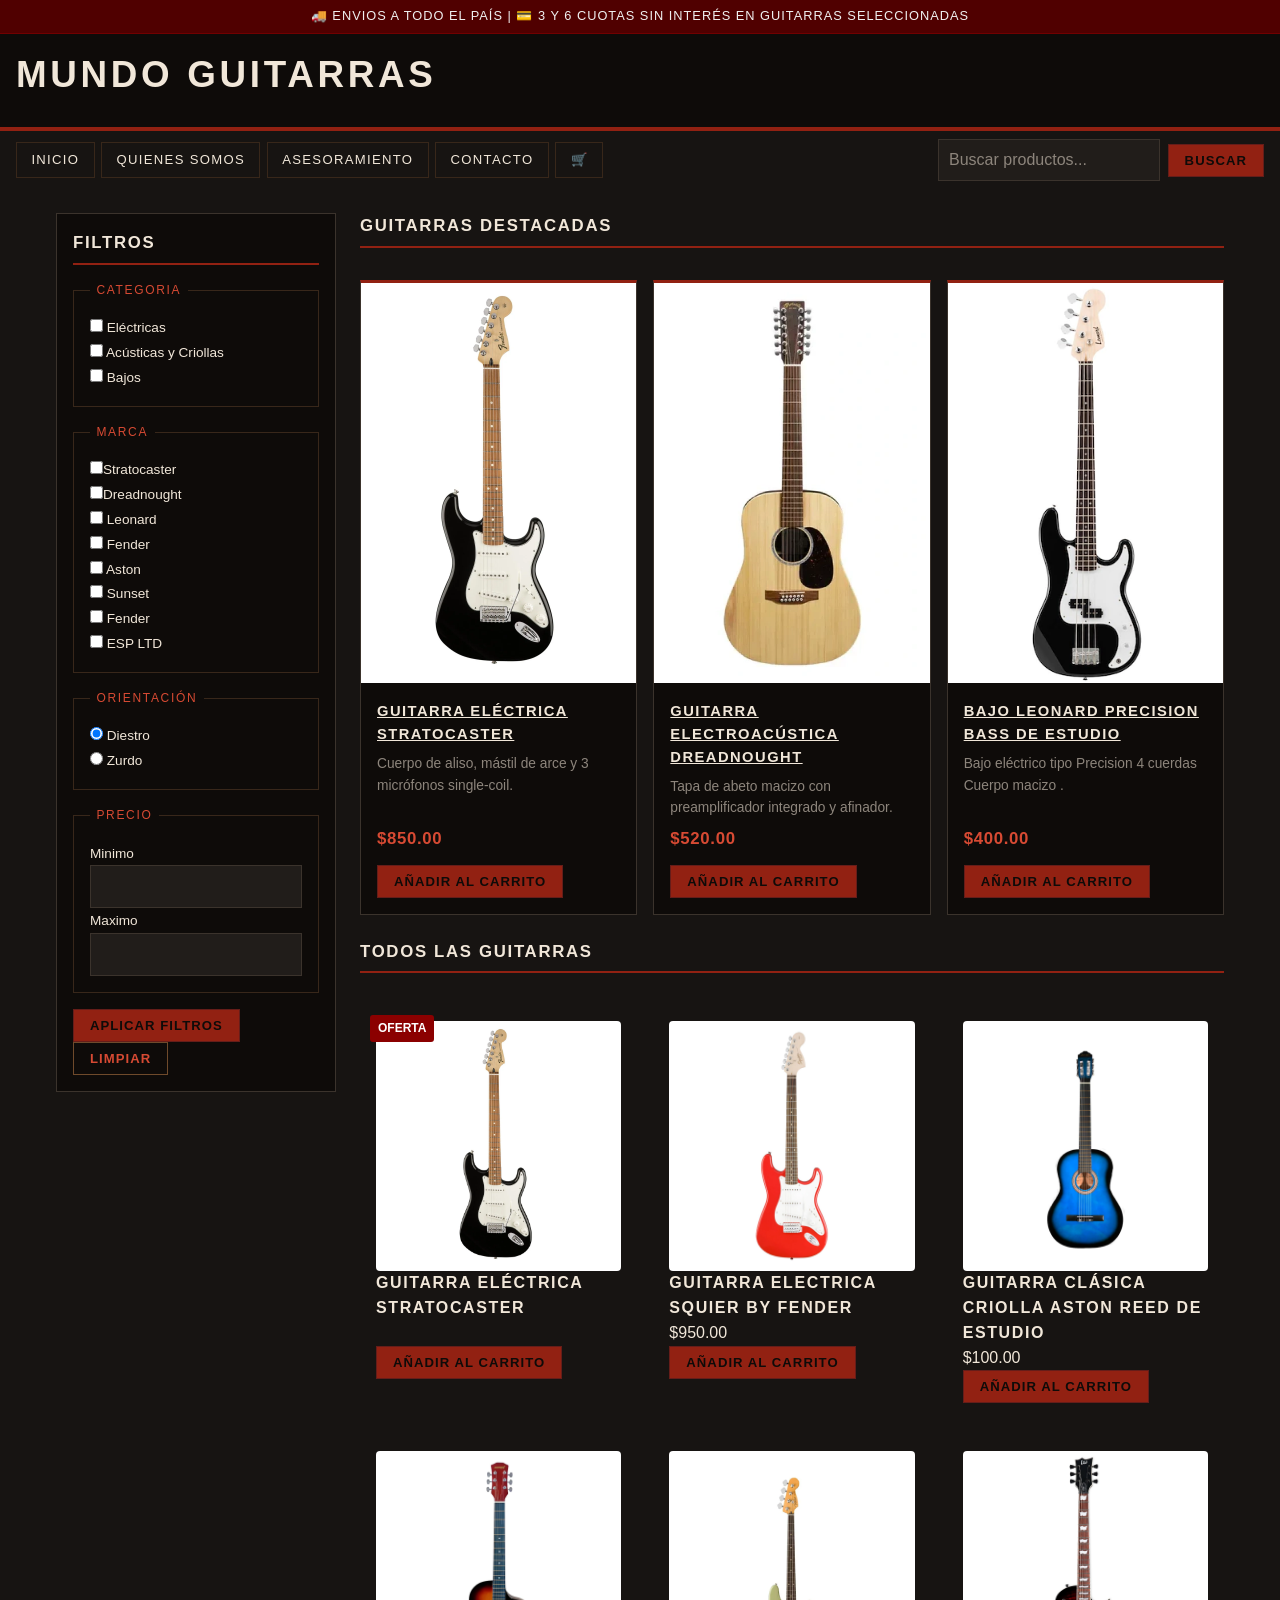
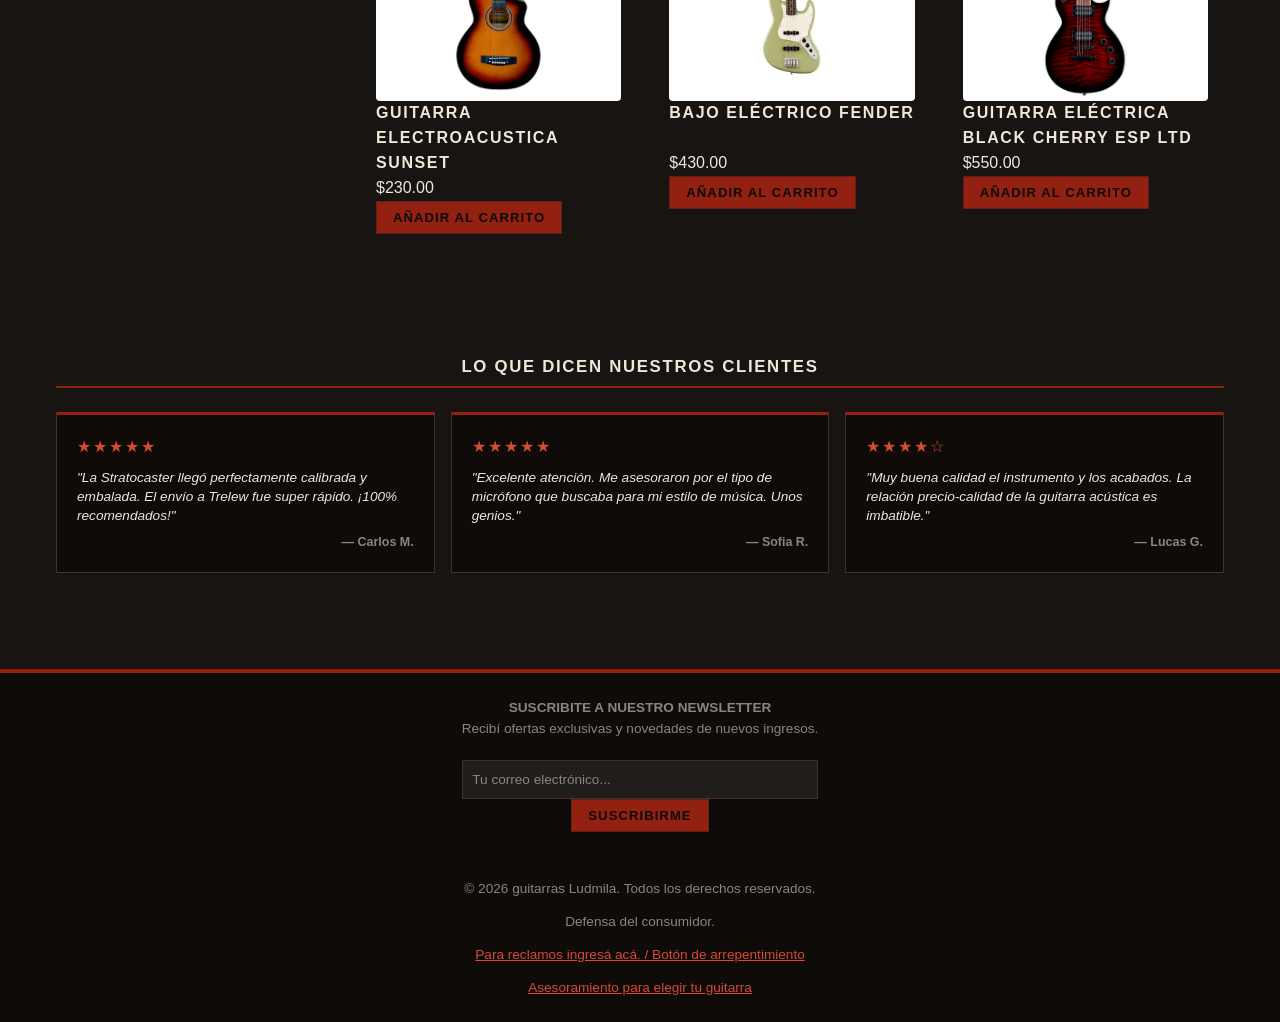
==== index.html @ 6281ba7f "Se modificó el menu y buscador." ====
﻿<!DOCTYPE html>
<html lang="es">

<head>
    <meta charset="UTF-8">
    <meta name="viewport" content="width=device-width, initial-scale=1.0">
    <meta name="description" content="Tienda ecommerce de Cliente Ludmila">
    <title>Tienda de Guitarras</title>
    <link rel="stylesheet" href="styles.css">
</head>

<body>
    <div class="top-banner">
        <p>🚚 ENVIOS A TODO EL PAÍS | 💳 3 Y 6 CUOTAS SIN INTERÉS EN GUITARRAS SELECCIONADAS</p>
    </div>
    <header>
        <h1 class="visually-hidden">Mundo Guitarras</h1>

    </header>

    <div class="barra-navegacion">
        <nav>
            <ul>
                <li><a href="index.html">Inicio</a></li>
                <li><a href="somos.html">Quienes somos</a></li>
                <li><a href="asesoramiento.html">Asesoramiento</a></li>
                <li><a href="contacto.html">Contacto</a></li>
                <li><a href="carrito.html">🛒</a></li>
            </ul>
        </nav>

        <div class="buscador">
            <form action="#" method="get" role="search">
                <input type="search" id="busqueda" name="q" placeholder="Buscar productos...">
                <button type="submit">Buscar</button>
            </form>
        </div>
    </div>

    <main>
        <section id="filtros">
            <h2>Filtros</h2>
            <form action="#" method="get">
                <fieldset>
                    <legend>Categoria</legend>
                    <label><input type="checkbox" name="categoria" value="electrica"> Eléctricas</label> <br>
                    <label><input type="checkbox" name="categoria" value="acustica"> Acústicas y Criollas</label> <br>
                    <label><input type="checkbox" name="categoria" value="bajo"> Bajos</label>
                </fieldset>

                <fieldset class="filtro-grupo">
                    <legend>Marca</legend>
                    <label><input type="checkbox" name="marca" value="stratocaster">Stratocaster</label><br>
                    <label><input type="checkbox" name="marca" value="dreadnought">Dreadnought</label><br>
                    <label><input type="checkbox" name="marca" value="leonard"> Leonard</label><br>
                    <label><input type="checkbox" name="marca" value="fender"> Fender</label><br>
                    <label><input type="checkbox" name="marca" value="aston"> Aston</label> <br>
                    <label><input type="checkbox" name="marca" value="sunset"> Sunset</label><br>
                    <label><input type="checkbox" name="marca" value="fender"> Fender</label><br>
                    <label><input type="checkbox" name="marca" value="esp ltd"> ESP LTD</label> <br>




                </fieldset>

                <fieldset class="filtro-grupo">
                    <legend>Orientación</legend>
                    <label><input type="radio" name="orientacion" value="diestro" checked> Diestro</label> <br>
                    <label><input type="radio" name="orientacion" value="zurdo"> Zurdo</label>
                </fieldset>

                <fieldset> <!-- caja contenedor para agrupar campos relacionados -->
                    <legend>Precio</legend>
                    <label for="precio-min">Minimo</label>
                    <input type="number" id="precio-min" name="precio_min" min="0" step="100">
                    <label for="precio-max">Maximo</label>
                    <input type="number" id="precio-max" name="precio_max" min="0" step="100">
                </fieldset>

                <button type="submit">Aplicar filtros</button>
                <button type="reset">Limpiar</button>
            </form>
        </section>


        <section id="destacados">

            <h2>Guitarras destacadas</h2>

            <article class="producto">
                <img src="img/Guitarra Eléctrica Stratocaster.webp" alt="Guitarra Eléctrica Stratocaster roja">
                <h3><a href="producto.html">Guitarra Eléctrica Stratocaster</a></h3>
                <p>Cuerpo de aliso, mástil de arce y 3 micrófonos single-coil.</p>
                <p class="precio">$850.00</p>
                <button type="button">Añadir al carrito</button>
            </article>

            <article class="producto">
                <img src="img/Guitarra Electroacústica Dreadnought.webp" alt="Guitarra Electroacústica Dreadnought">
                <h3><a href="producto.html">Guitarra Electroacústica Dreadnought</a></h3>
                <p>Tapa de abeto macizo con preamplificador integrado y afinador.</p>
                <p class="precio">$520.00</p>
                <button type="button">Añadir al carrito</button>
            </article>

            <article class="producto">
                <img src="img/Bajo Leonard Precision Bass De Estudio.webp" alt="Bajo Leonard Precision Bass De Estudio">
                <h3><a href="producto.html">Bajo Leonard Precision Bass De Estudio</a></h3>
                <p> Bajo eléctrico tipo Precision 4 cuerdas Cuerpo macizo .</p>
                <p class="precio">$400.00</p>
                <button type="button">Añadir al carrito</button>
            </article>
        </section>

        <section id="productos">
            <h2>Todos las guitarras</h2>

            <div class="card">
                <!-- badge justo arriba de la imagen -->
                <span class="badge">OFERTA</span>
                <div class="card-img-container">
                    <img src="img/Guitarra Eléctrica Stratocaster.webp" alt="Guitarra Fender Stratocaster">
                </div>
                <h3>GUITARRA ELÉCTRICA STRATOCASTER</h3><br>
                <button type="button">AÑADIR AL CARRITO</button>
            </div>

            <div class="card">
                <div class="card-img-container">
                    <img src="img/Fender-roja.webp" alt="Guitarra electrica Fender roja">
                </div>
                <h3>Guitarra Electrica Squier By Fender</a></h3>
                <span class="precio">$950.00</span>
                <button type="button">AÑADIR AL CARRITO</button>
            </div>

            <div class="card">
                <div class="card-img-container">
                    <img src="img/criolla-azul.webp" alt="Guitarra clásica criolla azul">
                </div>
                <h3>Guitarra Clásica Criolla Aston Reed de Estudio</a></h3>
                <span class="precio">$100.00</span>
                <button type="button">AÑADIR AL CARRITO</button>
            </div>

            <div class="card">
                <div class="card-img-container">
                    <img src="img/guitarra-marron-acustica.webp" alt="Guitarra Electroacustica Sunset">
                </div>
                <h3>Guitarra Electroacustica Sunset</a></h3>
                <span class="precio">$230.00</span>
                <button type="button">AÑADIR AL CARRITO</button>
            </div>

            <div class="card">
                <div class="card-img-container">
                    <img src="img/limon.webp" alt="Bajo Eléctrico Fender">
                </div>
                <h3>Bajo Eléctrico Fender</a></h3> <br>
                <span class="precio">$430.00</span>
                <button type="button">AÑADIR AL CARRITO</button>
            </div>

            <div class="card">
                <div class="card-img-container">
                    <img src="img/electrica-roja-leopardo.webp" alt="Guitarra Eléctrica Roja con diseño de leopardo">
                </div>
                <h3>GUITARRA ELÉCTRICA BLACK CHERRY ESP LTD </a></h3>
                <span class="precio">$550.00</span>
                <button type="button">AÑADIR AL CARRITO</button>
            </div>


        </section>

        <section id="resenas">
            <h2>LO QUE DICEN NUESTROS CLIENTES</h2>
            <div class="resenas-wrapper"></div>
            <div class="resenas-grid">

                <article class="resena-card">
                    <div class="estrellas">★★★★★</div>
                    <p>"La Stratocaster llegó perfectamente calibrada y embalada. El envío a Trelew fue super rápido.
                        ¡100% recomendados!"</p>
                    <span>— Carlos M.</span>
                </article>

                <article class="resena-card">
                    <div class="estrellas">★★★★★</div>
                    <p>"Excelente atención. Me asesoraron por el tipo de micrófono que buscaba para mi estilo de música.
                        Unos genios."</p>
                    <span>— Sofia R.</span>
                </article>

                <article class="resena-card">
                    <div class="estrellas">★★★★☆</div>
                    <p>"Muy buena calidad el instrumento y los acabados. La relación precio-calidad de la guitarra
                        acústica es imbatible."</p>
                    <span>— Lucas G.</span>
                </article>

            </div>
        </section>
    </main>

    <footer>
        <div class="newsletter-container">
            <h4>SUSCRIBITE A NUESTRO NEWSLETTER</h4>
            <p>Recibí ofertas exclusivas y novedades de nuevos ingresos.</p> <br>
            <form class="newsletter-form">
                <input type="email" placeholder="Tu correo electrónico..." required> <br>
                <button type="submit">SUSCRIBIRME</button> <br>
            </form>
        </div>
        <br>
        
        <p>&copy; 2026 guitarras Ludmila. Todos los derechos reservados.</p>
        <p> Defensa del consumidor.</p> <a href="contacto.html">Para reclamos ingresá acá. / Botón de
            arrepentimiento</a>
        <p><a href="asesoramiento.html">Asesoramiento para elegir tu guitarra</a></p>
    </footer>
</body>

</html>
---- styles.css ----
/* VARIABLES DE COLOR Y RESET GENERAL */
:root {
    --negro: #0e0b09;
    --grafito: #171412;
    --carbon: #211d1a;
    --sepia: #2a241e;
    --gris-metal: #8d857c;
    --marron-oscuro: #38271a;
    --marron: #6f4a2b;
    --marron-claro: #a5774e;
    --rojo-oscuro: #661d19;
    --rojo: #922112;
    --rojo-claro: #d74a33;
    --crema: #f1e7d9;
    --borde: #3b332c;
}

*, *::before, *::after {
    margin: 0;
    padding: 0;
    box-sizing: border-box;
}

body {
    margin: 0;
    font-family: "Segoe UI", Roboto, Arial, sans-serif;
    background: var(--grafito);
    color: var(--crema);
    line-height: 1.55;

    display: flex;
    flex-direction: column;
    min-height: 100vh; /* de aca para arriba, se estira automáticamente */
}

img {
    max-width: 100%;
    display: block; /*sin espacios libres abajo*/
}

a {
    color: var(--rojo-claro);
}

a:hover {
    color: var(--rojo-claro); 
}

/* ____________________________
   2. TIPOGRAFÍA ENCABEZADOS
   ______________________________ */
h1, h2, h3 {
    text-transform: uppercase;  /*mayuscula*/
    letter-spacing: 0.1em;
    font-weight: 700;
}

h1 {
    margin: 0 0 0.75rem; /* arriba, lados, empuja abajo*/
    font-size: clamp(1.6rem, 4vw, 2.3rem); /*segun la pantalla */
}

h2 {
    margin: 0 0 1rem;
    font-size: 1.05rem;
    border-bottom: 2px solid var(--rojo);
    padding-bottom: 0.4rem; /* estira el espacio solo de abajo, aire*/
}

h3 {
    font-size: 1rem;
}

/* Banner superior */
.top-banner {
    background-color: #500000;
    color: #f0f0f0;
    text-align: center;
    padding: 0.4rem 1rem;
    font-size: 0.8rem;
    letter-spacing: 1px;
    border-bottom: 1px solid #700000; /* dibuja una linea*/
}

/* ENCABEZADO */
header {
    background: var(--negro);
    border-bottom: 4px solid var(--rojo);
    padding: 0.75rem 1rem;
    display: flex;
    flex-direction: column;
    gap: 0.5rem;
}

/*___________________________
  CAJA CONTENEDORA 
   _______________________________ */
.barra-navegacion {
    display: flex;
    justify-content: space-between; /* Menú a la izquierda, buscador a la derecha */
    align-items: center;            
    padding: 0.5rem 1rem;          
}

/* _______________________
   EL MENÚ 
   ___________________*/
nav {
    display: flex;
    z-index: 10; 
    margin: 0;
}

nav ul {
    display: flex;
    flex-wrap: wrap; /* pantalla chiquita = orden*/
    gap: 0.4rem; 
    list-style: none;
    margin: 0;
    padding: 0;
}

nav a {
    display: inline-block;
    padding: 0.4rem 0.9rem;
    border: 1px solid var(--marron-oscuro);
    color: var(--crema);
    text-transform: uppercase;
    letter-spacing: 0.1em;
    font-size: 0.82rem;
    text-decoration: none; /* sin subrayado azul*/
}

nav a[aria-current="page"],
nav a:hover {
    background: var(--rojo);
    border-color: var(--rojo);
    color: var(--negro);
    text-decoration: none;
}

/* _______________________________________
    BUSCADOR
   ________________________ */
.buscador {
    display: flex;
    width: auto;
    position: relative;
    z-index: 5;
}

.buscador form {
    display: flex;
    align-items: center;
    gap: 0.5rem;
}

.buscador label {
    display: none;             
}

.buscador input {
    width: 220px;              
}

/* __________________________________________________
   FORMULARIOS, BOTONES E INPUTS
   __________________________________________________ */
button {
    background: var(--rojo);
    color: var(--negro);
    border: 1px solid var(--rojo-oscuro);
    padding: 0.5rem 1rem;
    text-transform: uppercase;
    letter-spacing: 0.08em;
    font-weight: 700;
    font-size: 0.82rem;
    cursor: pointer;
}

button:hover {
    background: var(--rojo-claro);
}

button[type="reset"] {
    background: transparent;
    color: var(--rojo-claro);
    border-color: var(--marron);
}

button[type="reset"]:hover {
    background: var(--rojo-claro);
    color: var(--negro);
}

input, select, textarea {
    font: inherit;
}

input[type="text"],
input[type="email"],
input[type="tel"],
input[type="number"],
input[type="search"],
select,
textarea {
    background: var(--carbon);
    border: 1px solid var(--borde);
    color: var(--crema);
    padding: 0.5rem 0.6rem;
    width: 100%;
}

input:focus, select:focus, textarea:focus {
    outline: 2px solid var(--rojo-claro);
    outline-offset: 1px;
    border-color: var(--rojo-claro);
}

::placeholder {
    color: var(--gris-metal);
}

fieldset {
    border: 1px solid var(--marron-oscuro);
    padding: 1rem;
    margin: 0 0 1rem;
}

legend {
    color: var(--rojo-claro);
    text-transform: uppercase;
    font-size: 0.75rem;
    letter-spacing: 0.14em;
    padding: 0 0.4rem;
}

/* _________________________________
   5. ESTRUCTURA MAIN Y  FILTROS
   ________________________________ */
main {
    padding: 1.5rem 1rem 3rem;
    max-width: 1200px;
    margin: 0 auto;
    flex: 1;
}

/* Estilos de la caja del Filtro */
#filtros {
    background: var(--negro);
    border: 1px solid var(--borde);
    padding: 1rem;
    position: static;
    z-index: 30;
}

#filtros label {
    font-size: 0.85rem;
}

/* Grillas del catálogo */
#destacados,
#productos,
#relacionados {
    display: grid;
    grid-template-columns: repeat(auto-fit, minmax(240px, 1fr));
    gap: 1rem;
}

#destacados h2,
#productos h2,
#relacionados h2 {
    grid-column: 1 / -1;
}

/* Componente de Producto (Card) */
.producto {
    display: flex;
    flex-direction: column;
    gap: 0.35rem;
    background: var(--negro);
    border: 1px solid var(--borde);
    border-top: 3px solid var(--rojo);
    padding-bottom: 1rem;
}

.producto:hover {
    border-color: var(--marron-claro);
}

.producto img {
    width: 100%;
    height: 400px;
    object-fit: cover;
}

.producto h3 {
    margin: 0.75rem 1rem 0;
    font-size: 0.92rem;
}

.producto h3 a {
    color: var(--crema);
}

.producto h3 a:hover {
    color: var(--rojo-claro);
}

.producto p {
    margin: 0.1rem 1rem;
    font-size: 0.86rem;
    color: var(--gris-metal);
}

.producto .precio {
    margin-top: auto;
    color: var(--rojo-claro);
    font-weight: 700;
    font-size: 1.05rem;
    letter-spacing: 0.04em;
}

.producto button {
    align-self: flex-start;
    margin: 0.35rem 1rem 0;
}

/* ________________________________________________
   6. VISTAS ESPECÍFICAS (Detalle, , Tablas, Servicios, Sobre Nosotros)
   _______________________________________________________________ */
/* Detalle de Producto */
#detalle-producto {
    max-width: 900px;
}

#detalle-producto img {
    width: 100%;
    max-width: 480px;
    border: 1px solid var(--borde);
}

#detalle-producto form div {
    max-width: 240px;
    margin-bottom: 0.75rem;
}

#detalle-producto form label {
    display: block;
    text-transform: uppercase;
    font-size: 0.75rem;
    letter-spacing: 0.12em;
    color: var(--gris-metal);
    margin-bottom: 0.25rem;
}

/* Miga de Pan (Breadcrumbs) */
main nav[aria-label="Miga de pan"] ol {
    display: flex;
    flex-wrap: wrap;
    gap: 0.4rem;
    margin: 0 0 1.5rem;
    padding: 0;
    list-style: none;
    font-size: 0.82rem;
}

main nav[aria-label="Miga de pan"] li {
    color: var(--gris-metal);
}

main nav[aria-label="Miga de pan"] li + li::before {  /*saltea al primero y le pone un adorno falso*/ 
    content: "/";
    margin-right: 0.4rem;
    color: var(--rojo-claro);
}

main nav[aria-label="Miga de pan"] a {
    border: 0;
    padding: 0;
    color: var(--crema);
}

main nav[aria-label="Miga de pan"] a[aria-current="page"],
main nav[aria-label="Miga de pan"] a[aria-current="page"]:hover {
    background: none;
    border: 0;
    color: var(--rojo-claro);
}

/* Tablas y Carrito */
table {
    width: 100%;
    border-collapse: collapse;
    font-size: 0.9rem;
}

caption {
    text-align: left;
    padding: 0.5rem 0;
    text-transform: uppercase;
    letter-spacing: 0.08em;
    color: var(--rojo-claro);
    font-size: 0.8rem;
}

th, td {
    border: 1px solid var(--borde);
    padding: 0.5rem 0.65rem;
    text-align: left;
}

thead th {
    background: var(--carbon);
    text-transform: uppercase;
    font-size: 0.72rem;
    letter-spacing: 0.1em;
}

tbody th {
    color: var(--gris-metal);
    font-weight: 600;
}

tfoot th {
    text-transform: uppercase;
    font-size: 0.8rem;
    letter-spacing: 0.08em;
}

tfoot tr:last-child th,
tfoot tr:last-child td {
    border-top: 2px solid var(--rojo);
    color: var(--rojo-claro);
    font-weight: 700;
}

.controles {
    margin: 1rem 0;
}

.controles label {
    display: inline-block;
    border: 1px solid var(--marron-claro);
    color: var(--marron-claro);
    padding: 0.4rem 0.8rem;
    font-size: 0.8rem;
    text-transform: uppercase;
    letter-spacing: 0.08em;
    cursor: pointer;
}

.vista-productos {
    overflow-x: auto;
}

.vista-productos table {
    min-width: 640px;
}

.vista-vacia {
    text-align: center;
    padding: 2rem 1rem;
    border: 1px dashed var(--borde);
}

/* Sección Asesoramiento y Servicios */
#asesoramiento {
    max-width: 900px;
}

#asesoramiento .intro {
    font-size: 1.05rem;
    margin-bottom: 1.5rem;
}

.servicios-grid {
    display: grid;
    grid-template-columns: repeat(auto-fit, minmax(260px, 1fr));
    gap: 1rem;
    margin-bottom: 1.5rem;
}

.servicio-card {
    background: var(--negro);
    border: 1px solid var(--borde);
    border-top: 3px solid var(--rojo);
    padding: 1.25rem;
    display: flex;
    flex-direction: column;
    gap: 0.6rem;
}

.servicio-card h2 {
    border-bottom: 0;
    margin: 0;
}

.servicio-card p {
    font-size: 0.92rem;
    color: var(--crema);
    line-height: 1.5;
    margin: 0;
}

.cta-texto {
    text-align: center;
    margin-bottom: 1rem;
    color: var(--gris-metal);
}

.btn-whatsapp {
    display: inline-block;
    background: #25d366;
    color: var(--negro);
    border: 1px solid #1da851;
    padding: 0.85rem 1.8rem;
    text-transform: uppercase;
    letter-spacing: 0.1em;
    font-weight: 700;
    font-size: 0.9rem;
    text-decoration: none;
    cursor: pointer;
}

.btn-whatsapp:hover {
    background: #1da851;
    color: var(--negro);
}

#asesoramiento p:not(.intro):not(.cta-texto) {
    font-size: 0.92rem;
}

/* Quienes Somos y Contacto */
#quienes-somos {
    max-width: 760px;
}

#quienes-somos p {
    margin-bottom: 1rem;
    font-size: 1.02rem;
    color: var(--crema);
}

#quienes-somos p::first-letter {
    color: var(--rojo-claro);
}

#contacto form {
    max-width: 760px;
}

#contacto fieldset > div {
    margin-bottom: 0.75rem;
}

#contacto fieldset label span {
    color: var(--rojo-claro);
}

#datos-contacto address {
    border-left: 3px solid var(--rojo);
    background: var(--negro);
    padding: 1rem;
    font-style: normal;
}

address p {
    margin: 0 0 0.35rem;
}

/* Tarjeta alternativa con Badge y Efecto Zoom */
.card {
    position: relative;
    overflow: hidden;  /*recorta los bordes*/
    padding: 1rem;
}

.badge {
    position: absolute;
    top: 10px;
    left: 10px;
    background-color: var(--color-primario, #8b0000);
    color: #fff;
    font-size: 0.75rem;
    font-weight: bold;
    padding: 0.25rem 0.5rem;
    border-radius: 3px;
    z-index: 1;
}

.card-img-container {
    overflow: hidden;
    border-radius: 4px;
}

.card img {
    width: 100%;
    height: 250px;
    transition: transform 0.3s ease; 
}

.card:hover img {
    transform: scale(1.08);
}

/* ______________________________________________
   SECCIÓN DE RESEÑAS
   _________________________________________________ */
#resenas {
    grid-column: 1 / -1;
    margin-top: 3rem;
    padding: 2rem 0;
    text-align: center;
}

#resenas h2 {
    margin-bottom: 1.5rem;
}

.resenas-wrapper {
    max-width: 1000px;
    margin: 0 auto;
    padding: 0 1rem;
}

.resenas-grid {
    display: flex;
    gap: 1rem;
    overflow-x: auto;
    scroll-snap-type: x mandatory;
    padding-bottom: 1rem;
}

.resena-card {
    flex: 0 0 calc((100% - 2rem) / 3); 
    scroll-snap-align: start;
    background: var(--negro);
    border: 1px solid var(--borde);
    border-top: 3px solid var(--rojo);
    padding: 1.25rem;
    display: flex;
    flex-direction: column;
    gap: 0.5rem;
    box-sizing: border-box;
    text-align: left;
}

.resena-card .estrellas {
    color: var(--rojo-claro);
    font-size: 1rem;
    letter-spacing: 2px;
}

.resena-card p {
    font-size: 0.85rem;
    color: var(--crema);
    font-style: italic;
    line-height: 1.4;
    margin: 0;
}

.resena-card span {
    font-size: 0.78rem;
    color: var(--gris-metal);
    font-weight: bold;
    margin-top: auto;
    align-self: flex-end;
}

/* Estilización personalizada de la barra de scroll */
.resenas-grid::-webkit-scrollbar {
    height: 6px;
}
.resenas-grid::-webkit-scrollbar-thumb {
    background: var(--rojo);
    border-radius: 3px;
}
.resenas-grid::-webkit-scrollbar-track {
    background: #1e1e1e;
}

/*__________________________________
   8. PIE DE PÁGINA (Footer)
   ________________________________ */
footer {
    background: var(--negro);
    border-top: 4px solid var(--rojo);
    padding: 1.5rem 1rem;
    display: flex;
    flex-direction: column;
    align-items: center;
    gap: 0.75rem;
    text-align: center;
    font-size: 0.85rem;
    color: var(--gris-metal);
}

/* ________________________________________________
   9. MEDIA QUERIES (Diseño Adaptativo / Responsive)
   ______________________________________________________ */

/* Escritorio / Pantallas Grandes (>= 900px) */
@media (min-width: 900px) {
    header {
        flex-direction: row;
        align-items: center;
        gap: 1rem;
        flex-wrap: wrap;
    }

    header nav {
        justify-content: flex-start;
        flex: 1;
    }

    .buscador {
        display: flex;
        justify-content: flex-end;
    }

    /* Maquetación del Main con Grid de 2 columnas usando grid-template-areas */
    main:has(#filtros) {
        display: grid;
        grid-template-columns: minmax(220px, 280px) 1fr;
        gap: 1.5rem;
        grid-template-areas:
            "filtros destacados"
            "filtros productos";
        align-items: start;
    }

    main:has(#filtros) > #filtros {
        grid-area: filtros;
        position: static;
    }

    main:has(#filtros) > #destacados {
        grid-area: destacados;
    }

    main:has(#filtros) > #productos {
        grid-area: productos;
    }
}

/* Tablets (<= 720px) */
@media (max-width: 720px) {
    main {
        padding: 1rem 0.75rem 2.5rem;
    }

    header nav ul {
        justify-content: center;
    }

    .buscador input {
        width: 140px;
    }

    .producto img {
        height: 170px;
    }

    .resena-card {
        flex: 0 0 calc((100% - 1rem) / 2); /* Muestra 2 tarjetas en tablets */
    }
}

/* Celulares (<= 480px) */
@media (max-width: 480px) {
    main {
        padding: 0.75rem 0.5rem 2rem;
    }

    .buscador input {
        width: 110px;
    }

    .producto button {
        width: calc(100% - 2rem);
    }

    .resena-card {
        flex: 0 0 100%; /* Muestra 1 tarjeta a la vez en móviles */
    }
}
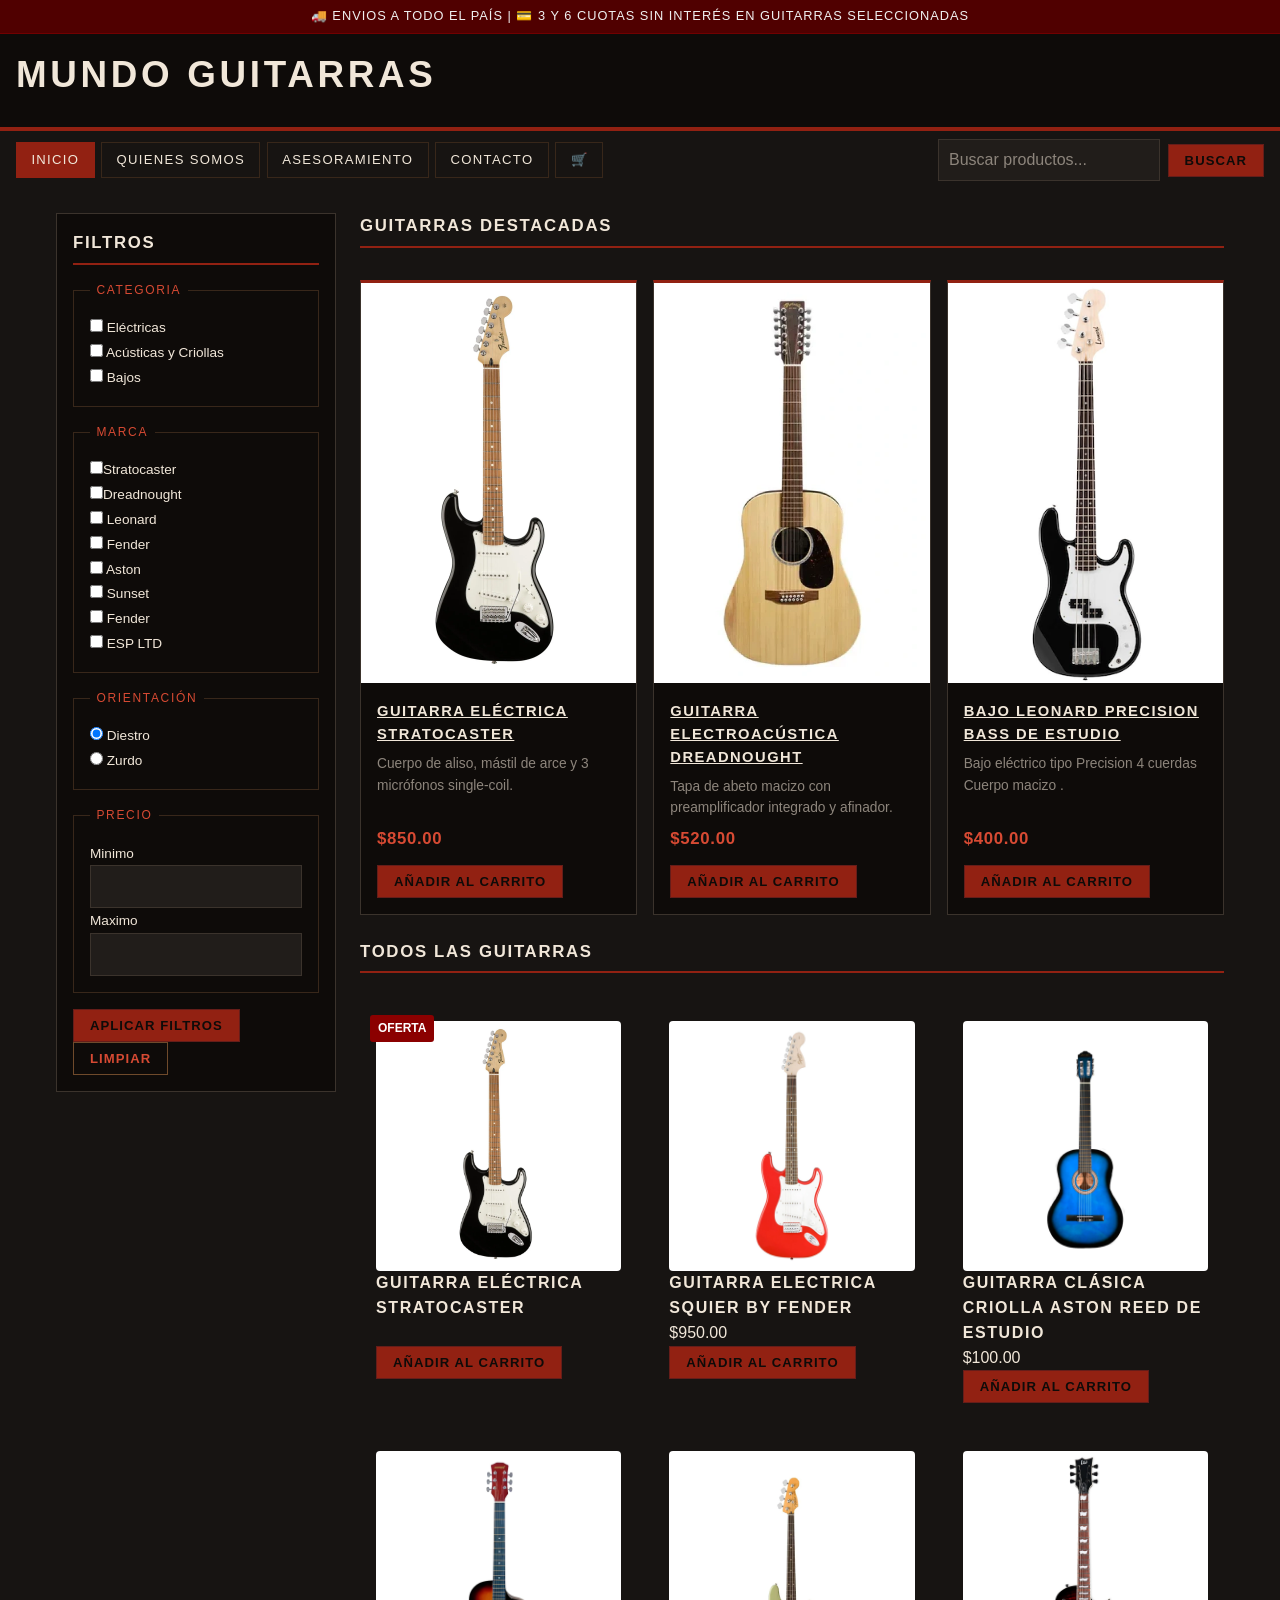
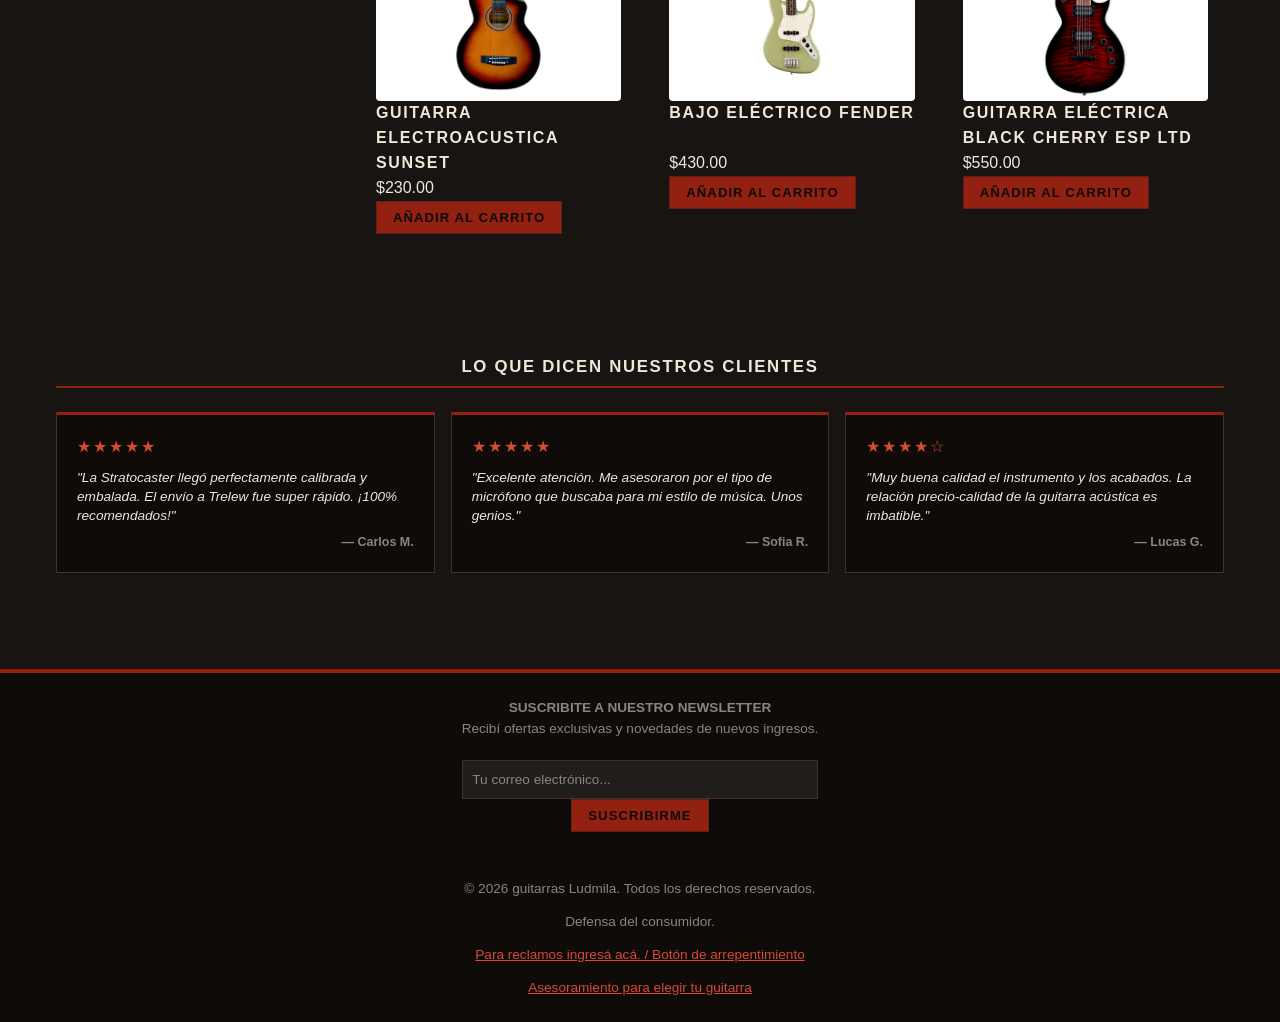
==== commit a6b67f89: "agregue primer interactividad con JS para menu y validaciones" ====
--- a/index.html
+++ b/index.html
@@ -220,6 +220,7 @@
             arrepentimiento</a>
         <p><a href="asesoramiento.html">Asesoramiento para elegir tu guitarra</a></p>
     </footer>
+    <script src="js/app.js" defer></script>
 </body>
 
 </html>
--- a/styles.css
+++ b/styles.css
@@ -139,6 +139,12 @@
     text-decoration: none;
 }
 
+nav a.activa {
+    background: var(--rojo);
+    border-color: var(--rojo);
+    color: var(--crema);
+}
+
 /* _______________________________________
     BUSCADOR
    ________________________ */
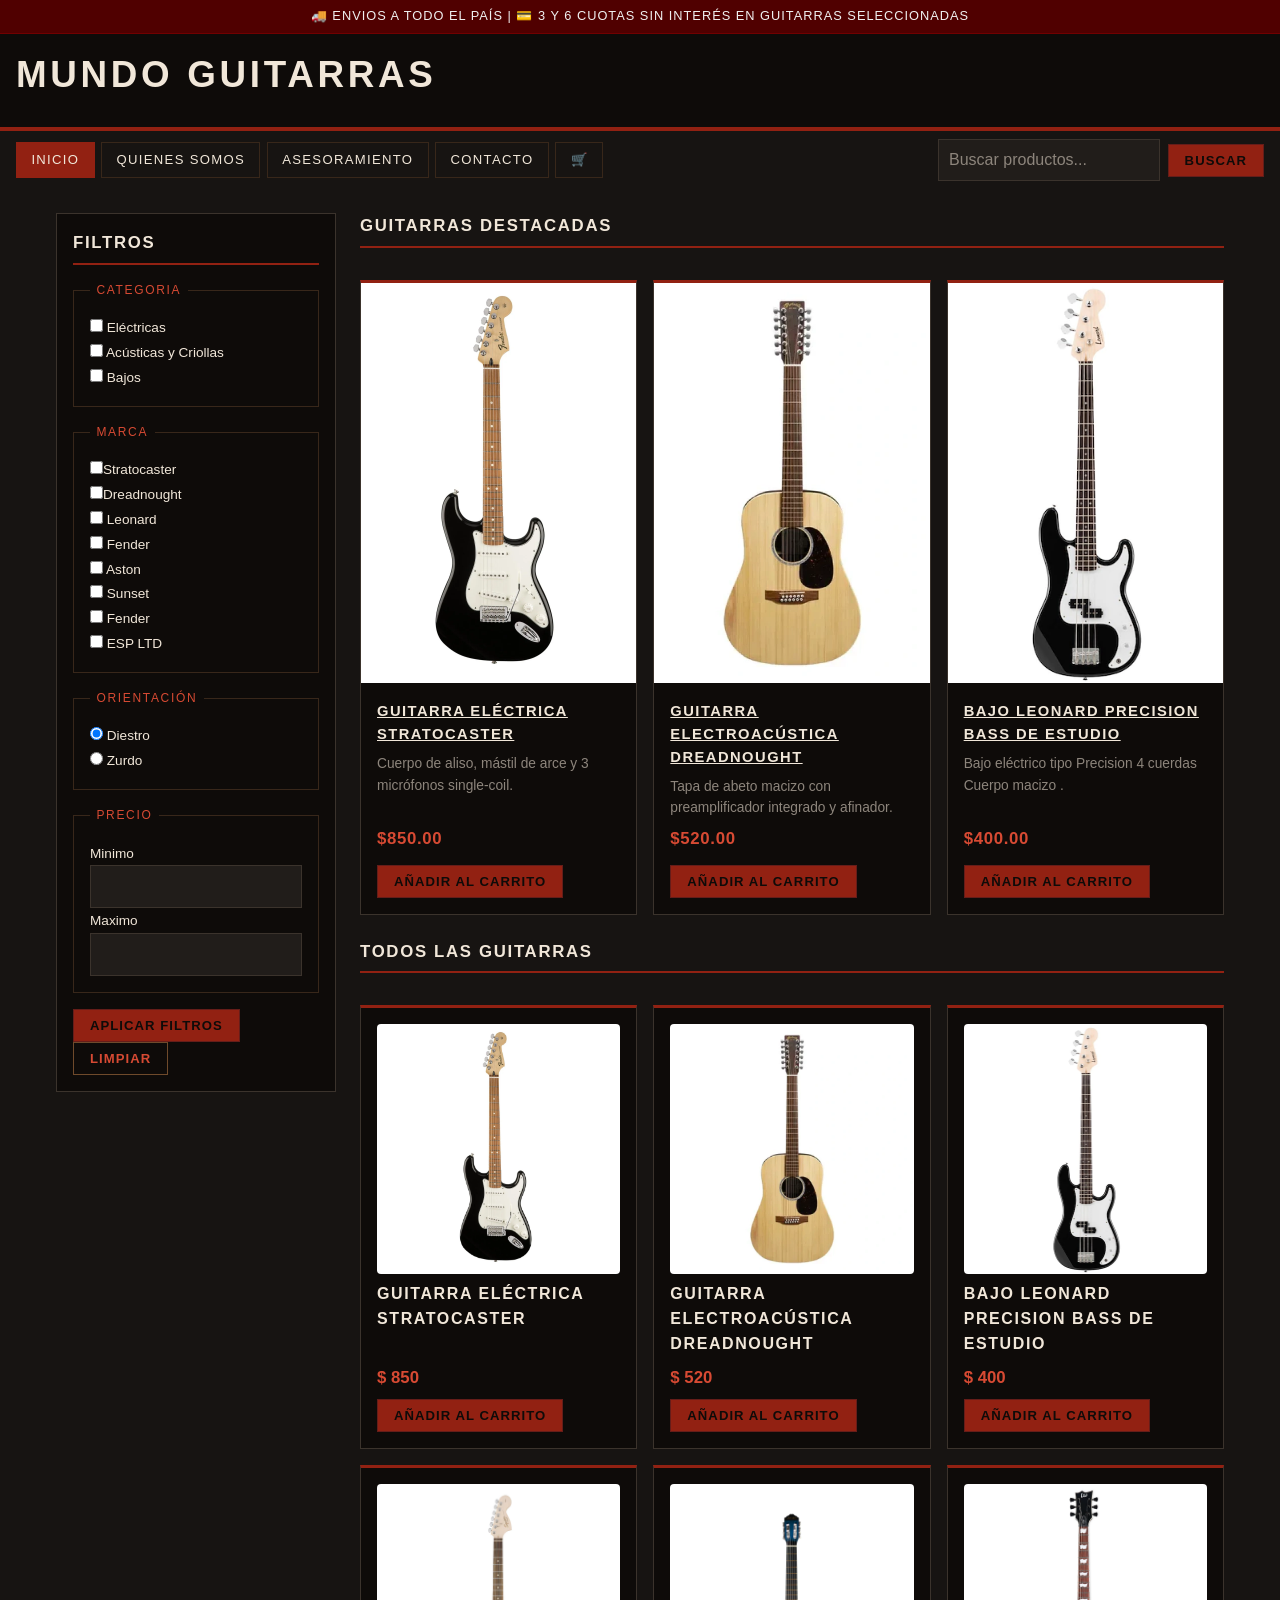
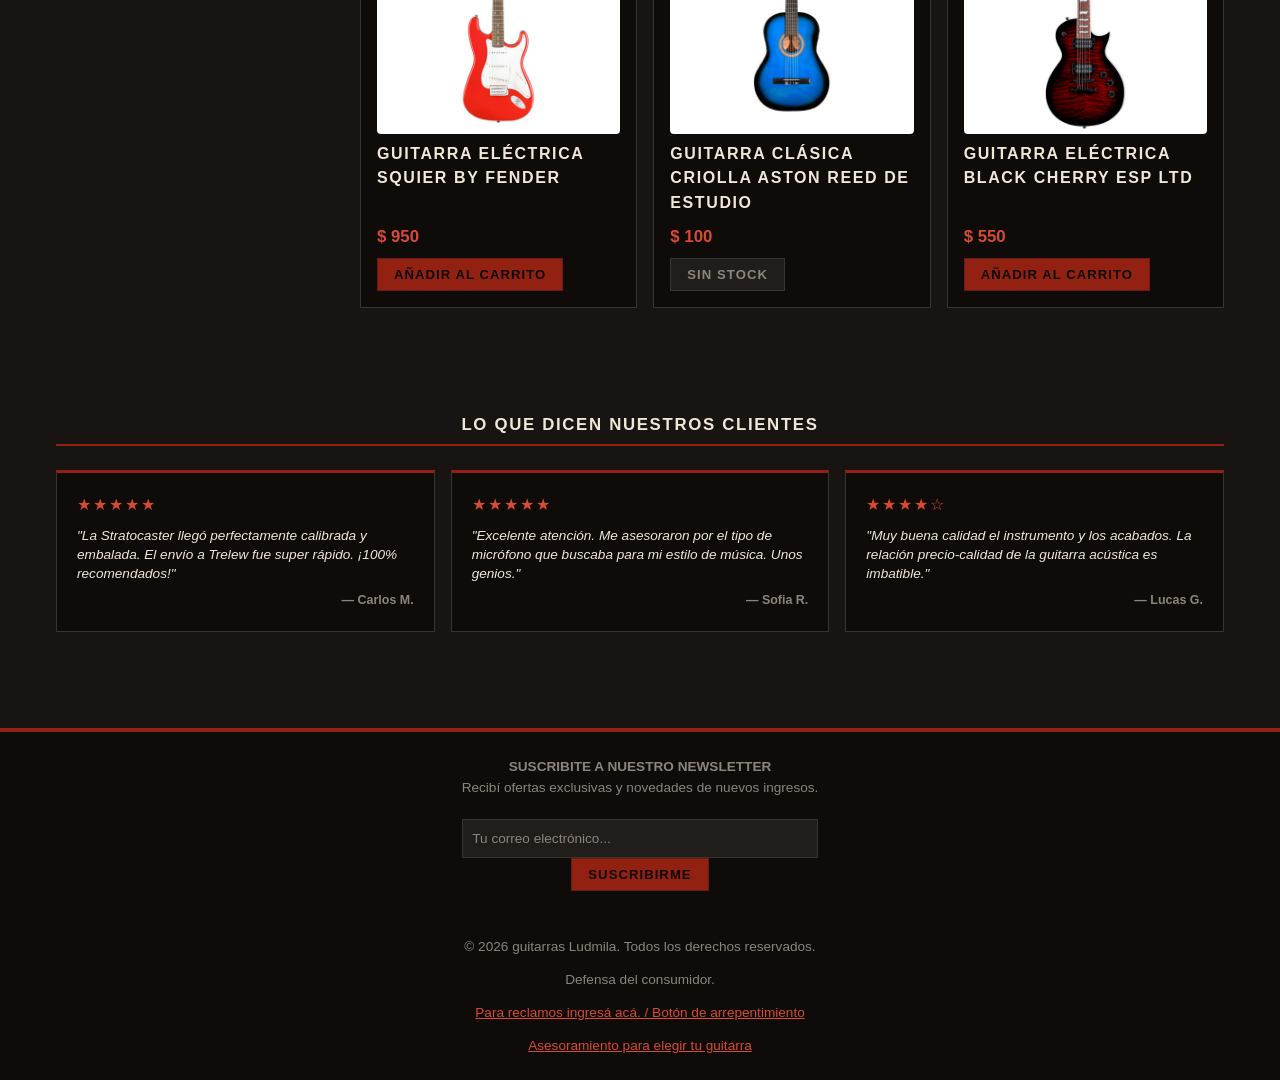
==== commit a8a1d48a: "Implement product cards for guitar listings with dynamic content and styling" ====
--- a/index.html
+++ b/index.html
@@ -115,63 +115,6 @@
 
         <section id="productos">
             <h2>Todos las guitarras</h2>
-
-            <div class="card">
-                <!-- badge justo arriba de la imagen -->
-                <span class="badge">OFERTA</span>
-                <div class="card-img-container">
-                    <img src="img/Guitarra Eléctrica Stratocaster.webp" alt="Guitarra Fender Stratocaster">
-                </div>
-                <h3>GUITARRA ELÉCTRICA STRATOCASTER</h3><br>
-                <button type="button">AÑADIR AL CARRITO</button>
-            </div>
-
-            <div class="card">
-                <div class="card-img-container">
-                    <img src="img/Fender-roja.webp" alt="Guitarra electrica Fender roja">
-                </div>
-                <h3>Guitarra Electrica Squier By Fender</a></h3>
-                <span class="precio">$950.00</span>
-                <button type="button">AÑADIR AL CARRITO</button>
-            </div>
-
-            <div class="card">
-                <div class="card-img-container">
-                    <img src="img/criolla-azul.webp" alt="Guitarra clásica criolla azul">
-                </div>
-                <h3>Guitarra Clásica Criolla Aston Reed de Estudio</a></h3>
-                <span class="precio">$100.00</span>
-                <button type="button">AÑADIR AL CARRITO</button>
-            </div>
-
-            <div class="card">
-                <div class="card-img-container">
-                    <img src="img/guitarra-marron-acustica.webp" alt="Guitarra Electroacustica Sunset">
-                </div>
-                <h3>Guitarra Electroacustica Sunset</a></h3>
-                <span class="precio">$230.00</span>
-                <button type="button">AÑADIR AL CARRITO</button>
-            </div>
-
-            <div class="card">
-                <div class="card-img-container">
-                    <img src="img/limon.webp" alt="Bajo Eléctrico Fender">
-                </div>
-                <h3>Bajo Eléctrico Fender</a></h3> <br>
-                <span class="precio">$430.00</span>
-                <button type="button">AÑADIR AL CARRITO</button>
-            </div>
-
-            <div class="card">
-                <div class="card-img-container">
-                    <img src="img/electrica-roja-leopardo.webp" alt="Guitarra Eléctrica Roja con diseño de leopardo">
-                </div>
-                <h3>GUITARRA ELÉCTRICA BLACK CHERRY ESP LTD </a></h3>
-                <span class="precio">$550.00</span>
-                <button type="button">AÑADIR AL CARRITO</button>
-            </div>
-
-
         </section>
 
         <section id="resenas">
@@ -220,6 +163,7 @@
             arrepentimiento</a>
         <p><a href="asesoramiento.html">Asesoramiento para elegir tu guitarra</a></p>
     </footer>
+    <script src="js/catalogo.js" defer></script>
     <script src="js/app.js" defer></script>
 </body>
 
--- a/styles.css
+++ b/styles.css
@@ -611,6 +611,35 @@
     transform: scale(1.08);
 }
 
+/* Cards de "Todas las guitarras" */
+.card {
+    display: flex;
+    flex-direction: column;
+    gap: 0.5rem;
+    background: var(--negro);
+    border: 1px solid var(--borde);
+    border-top: 3px solid var(--rojo);
+}
+
+.card .precio {
+    display: block;
+    margin-top: auto;
+    color: var(--rojo-claro);
+    font-weight: 700;
+    font-size: 1.05rem;
+}
+
+.card button {
+    align-self: flex-start;
+}
+
+button:disabled {
+    background: var(--carbon);
+    color: var(--gris-metal);
+    border-color: var(--borde);
+    cursor: not-allowed;
+}
+
 /* ______________________________________________
    SECCIÓN DE RESEÑAS
    _________________________________________________ */
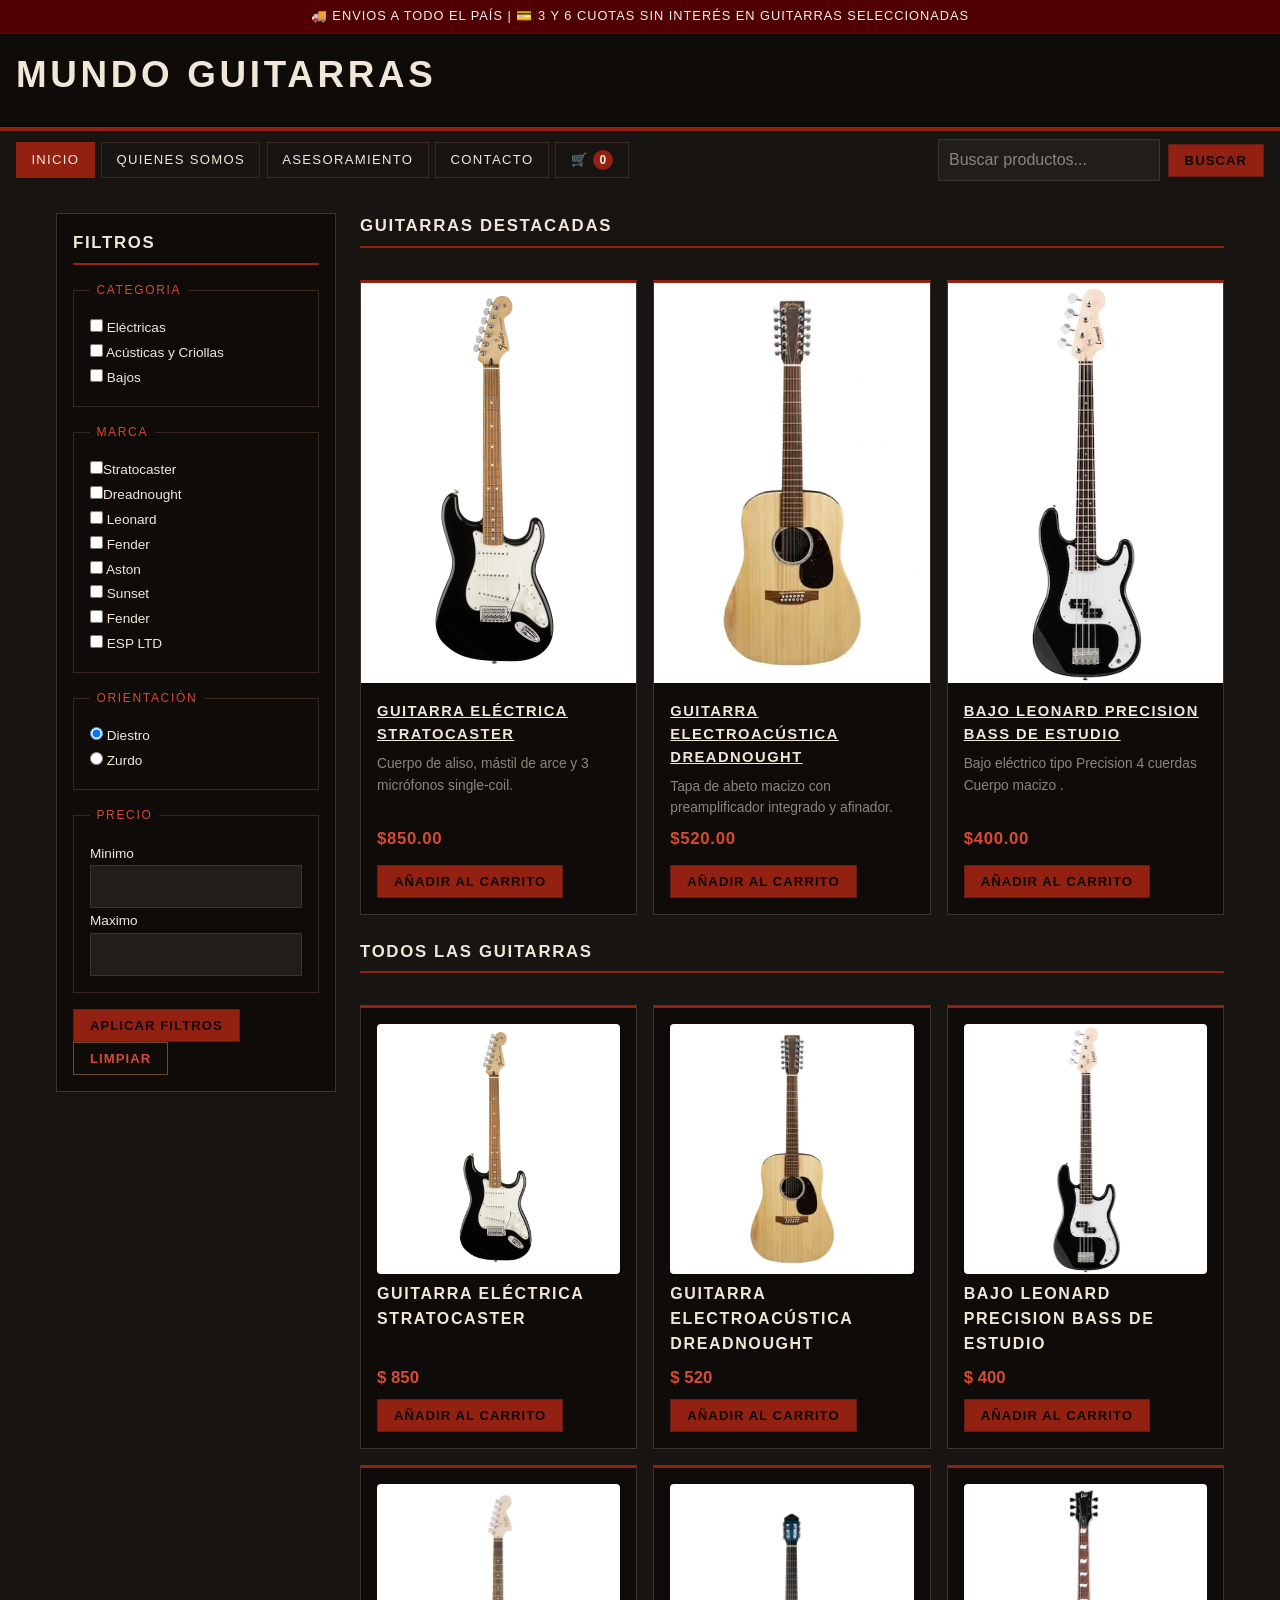
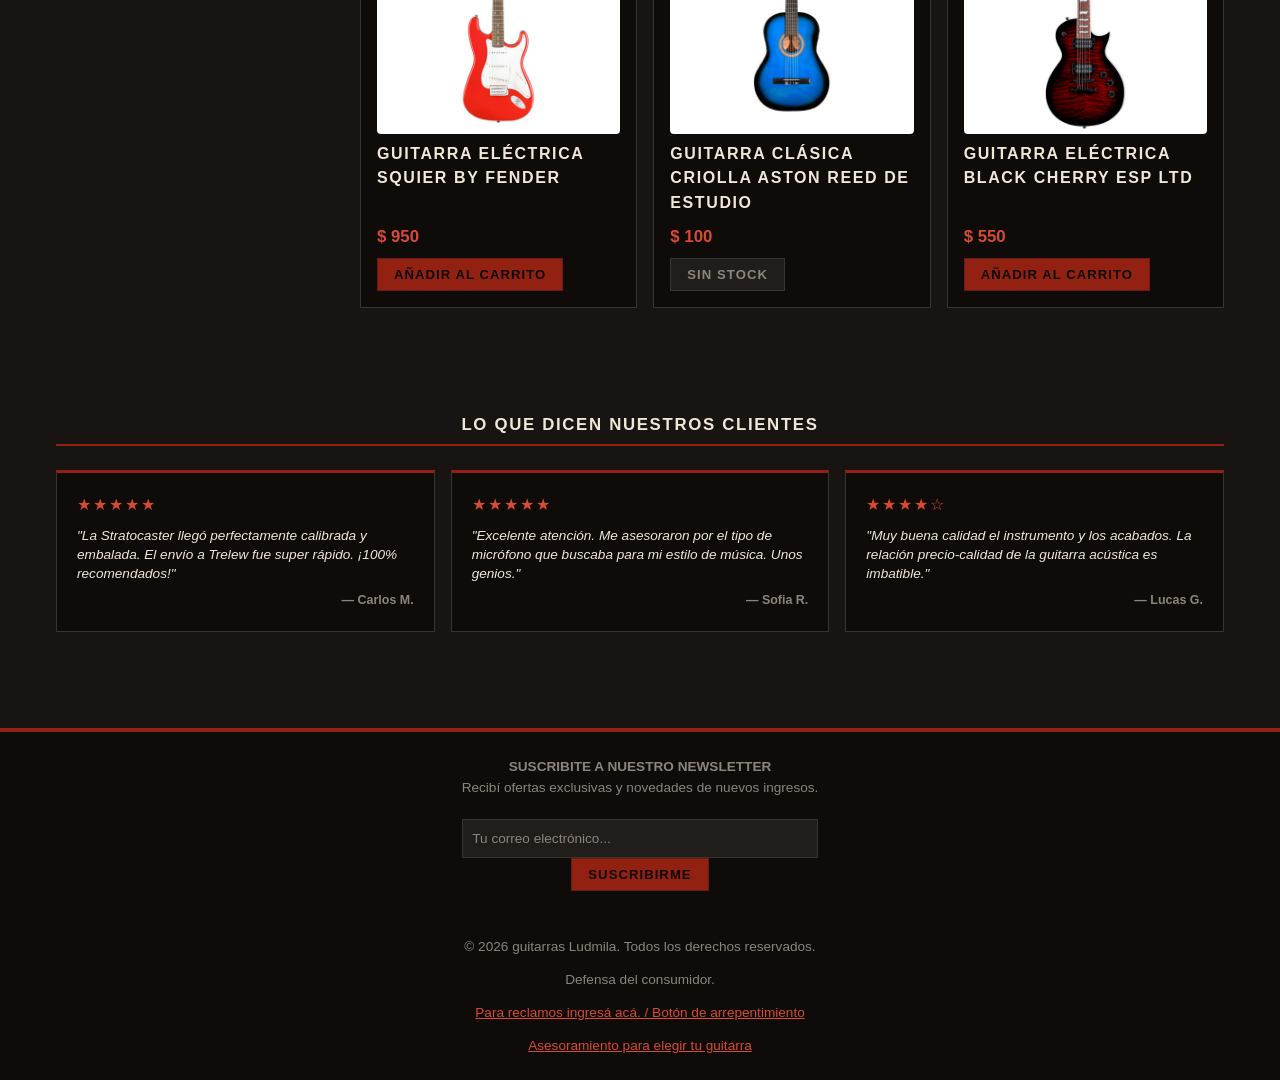
==== commit 6eb50f4c: "Add product data attributes and implement cart functionality with visual feedback" ====
--- a/index.html
+++ b/index.html
@@ -88,7 +88,7 @@
 
             <h2>Guitarras destacadas</h2>
 
-            <article class="producto">
+            <article class="producto" data-id="1">
                 <img src="img/Guitarra Eléctrica Stratocaster.webp" alt="Guitarra Eléctrica Stratocaster roja">
                 <h3><a href="producto.html">Guitarra Eléctrica Stratocaster</a></h3>
                 <p>Cuerpo de aliso, mástil de arce y 3 micrófonos single-coil.</p>
@@ -96,7 +96,7 @@
                 <button type="button">Añadir al carrito</button>
             </article>
 
-            <article class="producto">
+            <article class="producto" data-id="2">
                 <img src="img/Guitarra Electroacústica Dreadnought.webp" alt="Guitarra Electroacústica Dreadnought">
                 <h3><a href="producto.html">Guitarra Electroacústica Dreadnought</a></h3>
                 <p>Tapa de abeto macizo con preamplificador integrado y afinador.</p>
@@ -104,7 +104,7 @@
                 <button type="button">Añadir al carrito</button>
             </article>
 
-            <article class="producto">
+            <article class="producto" data-id="3">
                 <img src="img/Bajo Leonard Precision Bass De Estudio.webp" alt="Bajo Leonard Precision Bass De Estudio">
                 <h3><a href="producto.html">Bajo Leonard Precision Bass De Estudio</a></h3>
                 <p> Bajo eléctrico tipo Precision 4 cuerdas Cuerpo macizo .</p>
@@ -151,7 +151,7 @@
         <div class="newsletter-container">
             <h4>SUSCRIBITE A NUESTRO NEWSLETTER</h4>
             <p>Recibí ofertas exclusivas y novedades de nuevos ingresos.</p> <br>
-            <form class="newsletter-form">
+            <form class="newsletter-form" novalidate>
                 <input type="email" placeholder="Tu correo electrónico..." required> <br>
                 <button type="submit">SUSCRIBIRME</button> <br>
             </form>
--- a/styles.css
+++ b/styles.css
@@ -223,6 +223,19 @@
     border-color: var(--rojo-claro);
 }
 
+.error {
+    display: block;
+    margin-top: 0.35rem;
+    color: var(--rojo-claro);
+    font-size: 0.85rem;
+}
+
+.exito {
+    margin-top: 0.75rem;
+    color: var(--crema);
+    font-weight: 600;
+}
+
 ::placeholder {
     color: var(--gris-metal);
 }
@@ -633,6 +646,32 @@
     align-self: flex-start;
 }
 
+.mensaje-carrito {
+    margin-bottom: 1rem;
+    padding: 0.5rem 0.75rem;
+    background: var(--carbon);
+    border-left: 3px solid var(--rojo-claro);
+    color: var(--crema);
+}
+
+.mensaje-carrito:empty {
+    display: none;
+}
+
+.contador-carrito {
+    display: inline-block;
+    min-width: 1.25rem;
+    margin-left: 0.35rem;
+    padding: 0 0.35rem;
+    background: var(--rojo);
+    border-radius: 999px;
+    color: var(--crema);
+    font-size: 0.75rem;
+    font-weight: 700;
+    line-height: 1.25rem;
+    text-align: center;
+}
+
 button:disabled {
     background: var(--carbon);
     color: var(--gris-metal);
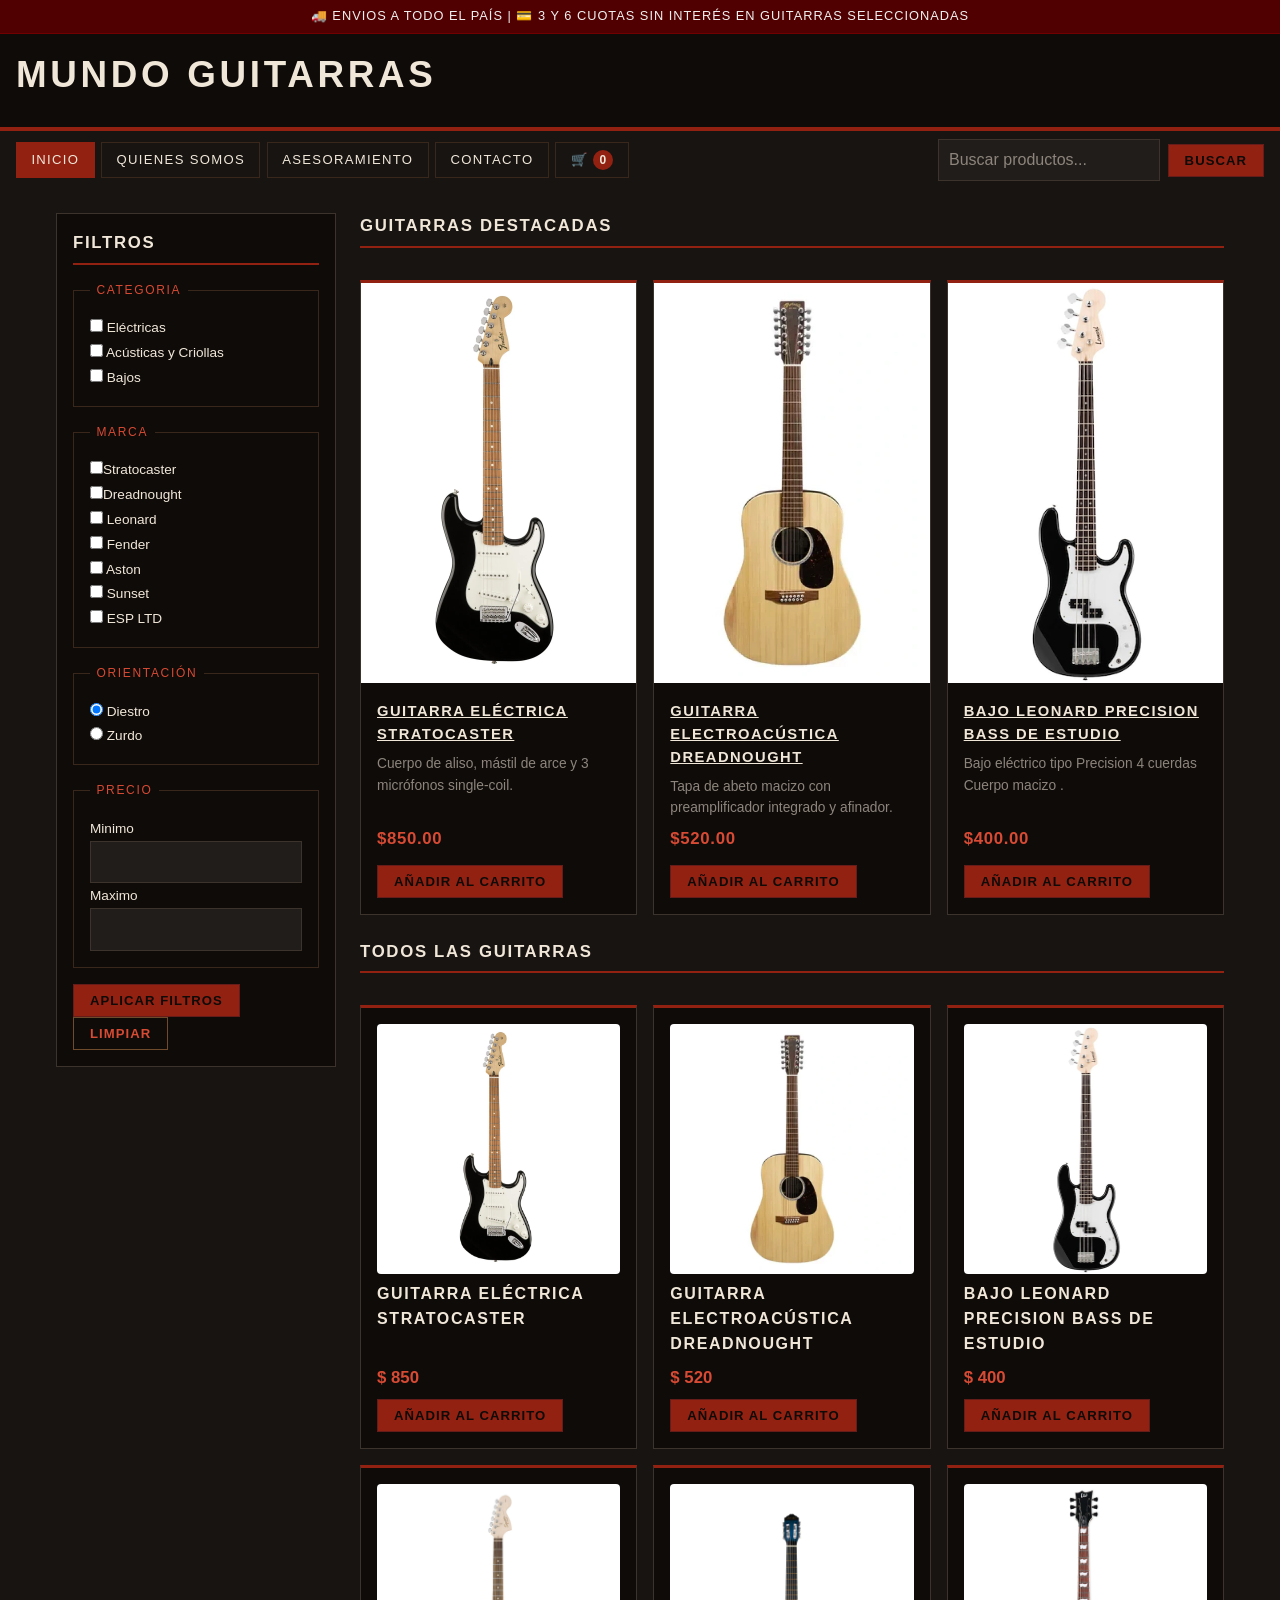
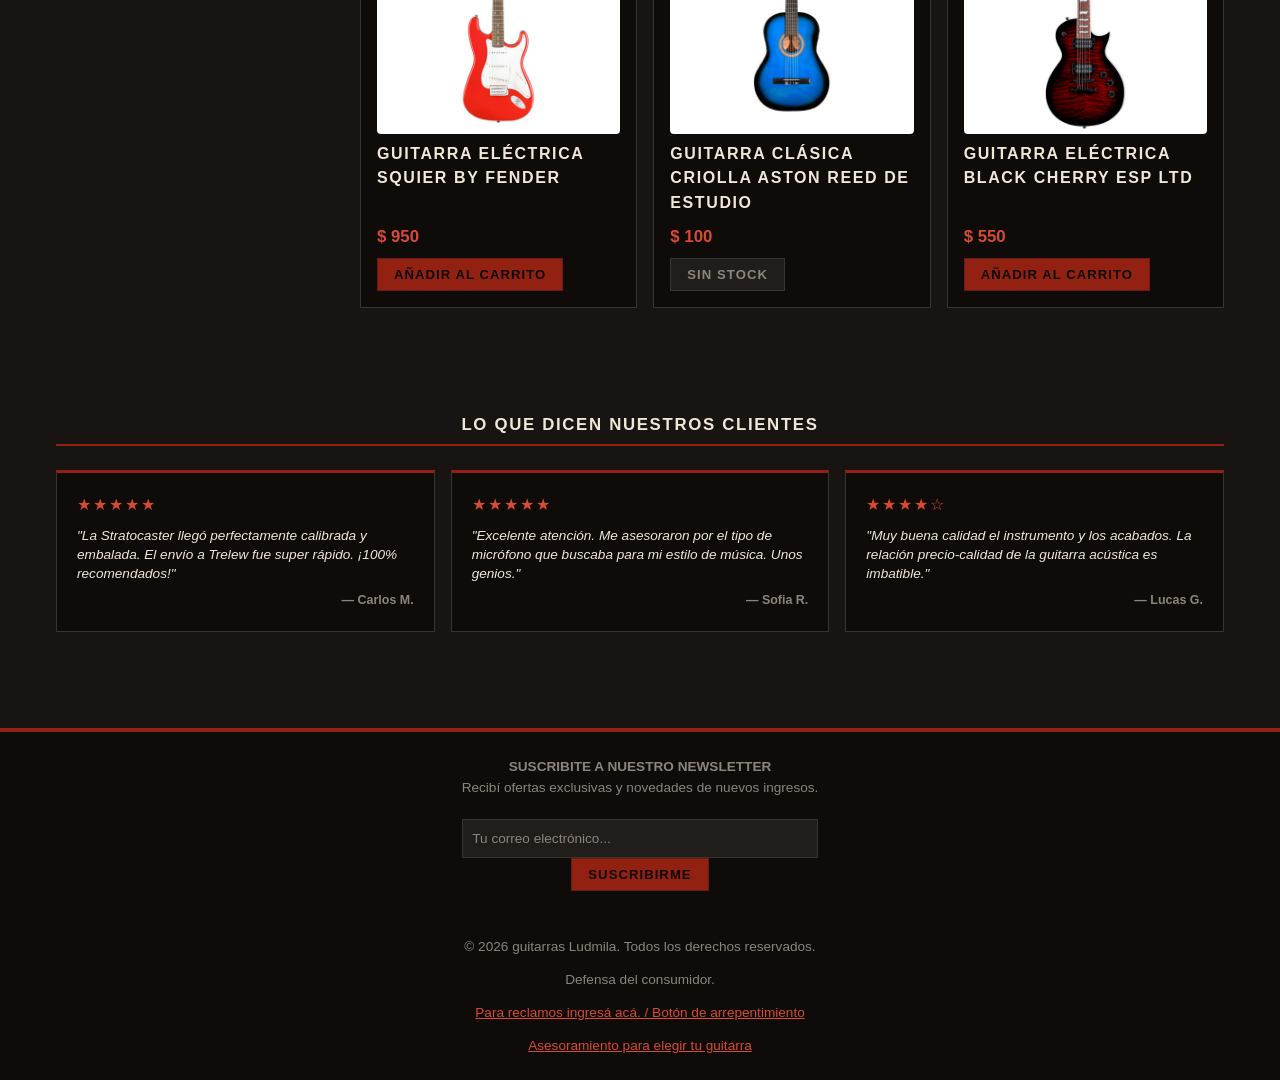
==== commit e07978b5: "Implement responsive menu and filter functionality with new styles" ====
--- a/index.html
+++ b/index.html
@@ -56,7 +56,6 @@
                     <label><input type="checkbox" name="marca" value="fender"> Fender</label><br>
                     <label><input type="checkbox" name="marca" value="aston"> Aston</label> <br>
                     <label><input type="checkbox" name="marca" value="sunset"> Sunset</label><br>
-                    <label><input type="checkbox" name="marca" value="fender"> Fender</label><br>
                     <label><input type="checkbox" name="marca" value="esp ltd"> ESP LTD</label> <br>
 
 
--- a/styles.css
+++ b/styles.css
@@ -145,6 +145,32 @@
     color: var(--crema);
 }
 
+/* Botón de menú para celulares */
+.boton-menu {
+    display: none;
+    align-items: center;
+    justify-content: center;
+    min-width: 2.5rem;
+    padding: 0.4rem 0.65rem;
+    background: transparent;
+    border: 1px solid var(--marron-oscuro);
+    color: var(--crema);
+    font-size: 1.3rem;
+    line-height: 1;
+    cursor: pointer;
+}
+
+.boton-menu:hover {
+    background: var(--rojo);
+    border-color: var(--rojo);
+    color: var(--negro);
+}
+
+.boton-menu:focus-visible {
+    outline: 2px solid var(--rojo-claro);
+    outline-offset: 2px;
+}
+
 /* _______________________________________
     BUSCADOR
    ________________________ */
@@ -483,6 +509,32 @@
     border: 1px dashed var(--borde);
 }
 
+.sin-resultados {
+    grid-column: 1 / -1;
+    padding: 2rem 1rem;
+    border: 1px dashed var(--borde);
+    color: var(--gris-metal);
+    text-align: center;
+}
+
+.acciones-carrito {
+    display: flex;
+    flex-wrap: wrap;
+    gap: 0.75rem;
+    margin-top: 1rem;
+}
+
+.eliminar-producto {
+    background: transparent;
+    color: var(--rojo-claro);
+    border-color: var(--marron);
+}
+
+.eliminar-producto:hover {
+    background: var(--rojo-claro);
+    color: var(--negro);
+}
+
 /* Sección Asesoramiento y Servicios */
 #asesoramiento {
     max-width: 900px;
@@ -829,6 +881,49 @@
         justify-content: center;
     }
 
+    .barra-navegacion {
+        flex-wrap: wrap;
+        gap: 0.5rem;
+    }
+
+    .boton-menu {
+        display: inline-flex;
+    }
+
+    nav.menu-colapsable {
+        display: none;
+        width: 100%;
+    }
+
+    nav.menu-colapsable.menu-abierto {
+        display: block;
+    }
+
+    nav.menu-colapsable.menu-abierto ul {
+        flex-direction: column;
+        gap: 0.35rem;
+        padding-top: 0.5rem;
+    }
+
+    nav.menu-colapsable.menu-abierto li,
+    nav.menu-colapsable.menu-abierto a {
+        width: 100%;
+    }
+
+    nav.menu-colapsable.menu-abierto a {
+        display: block;
+        text-align: center;
+    }
+
+    .barra-navegacion nav.menu-abierto {
+        order: 3;
+        flex-basis: 100%;
+    }
+
+    .barra-navegacion .buscador {
+        margin-left: auto;
+    }
+
     .buscador input {
         width: 140px;
     }
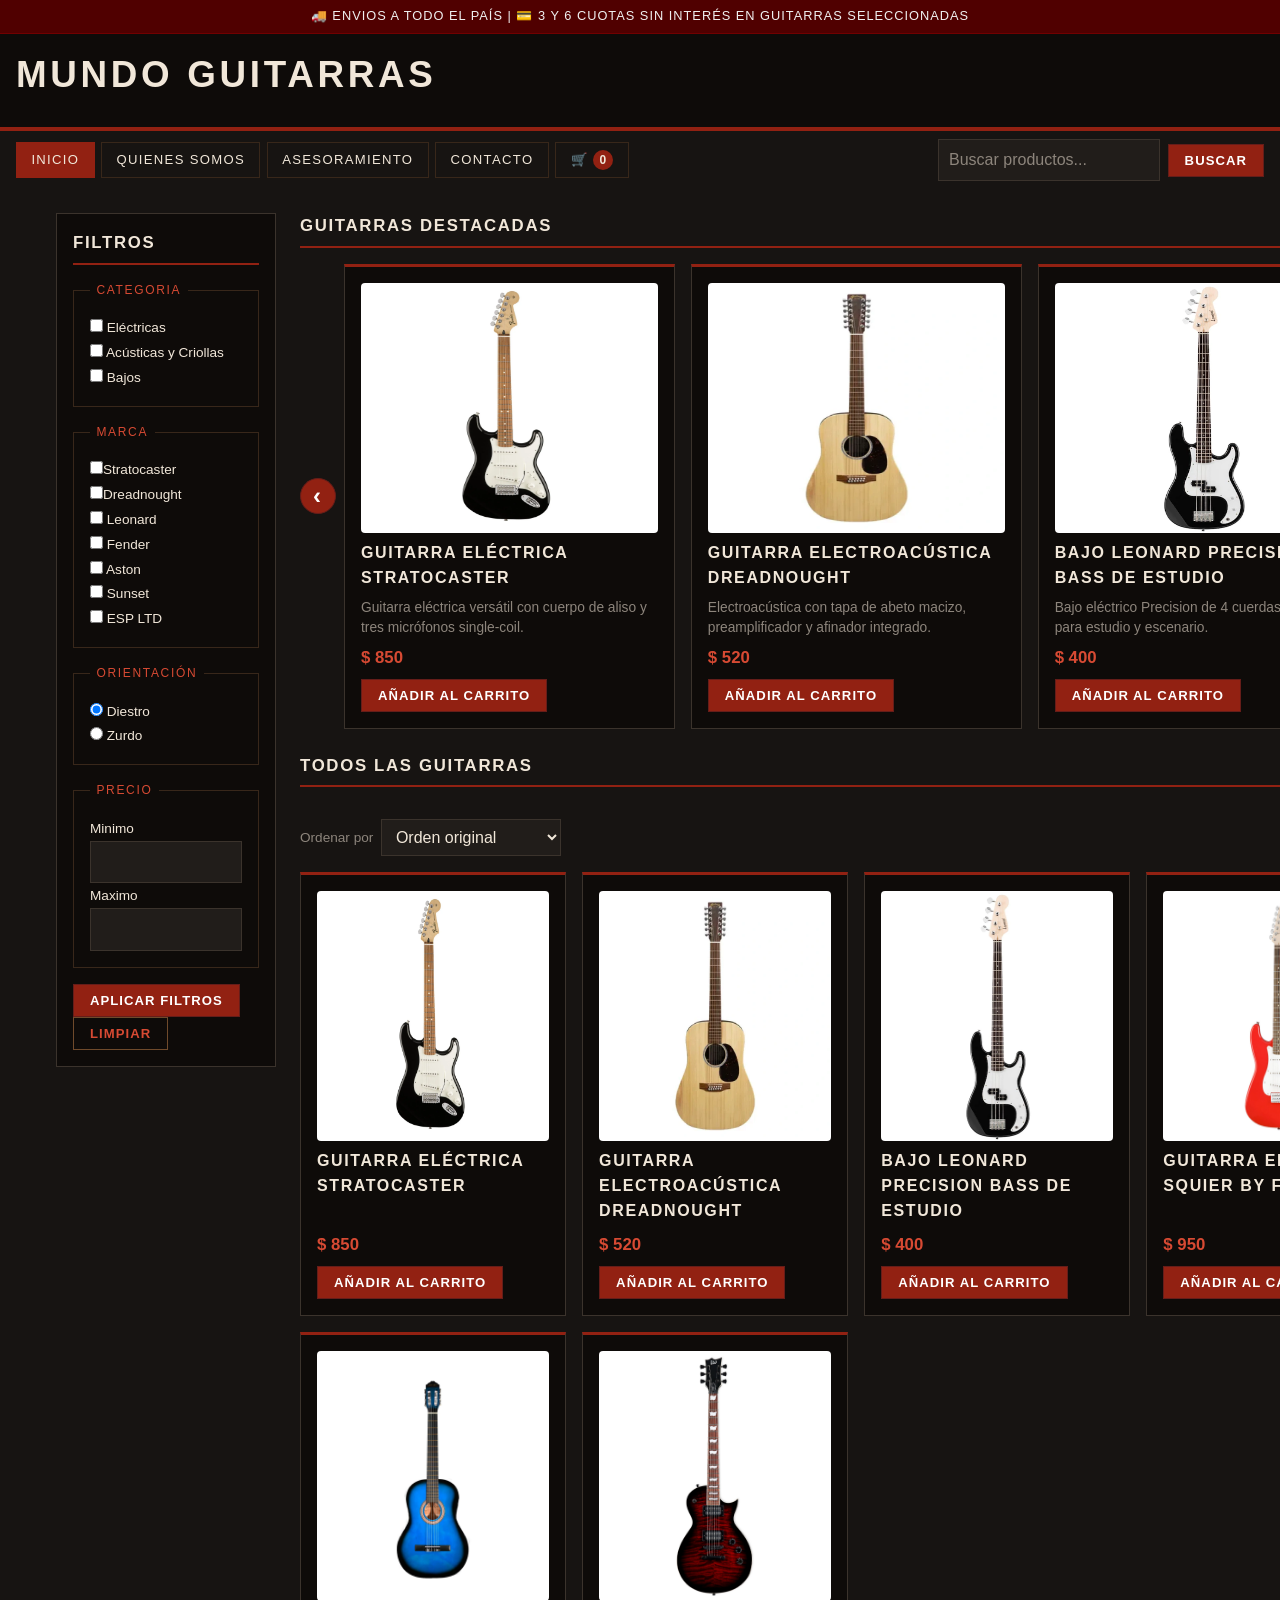
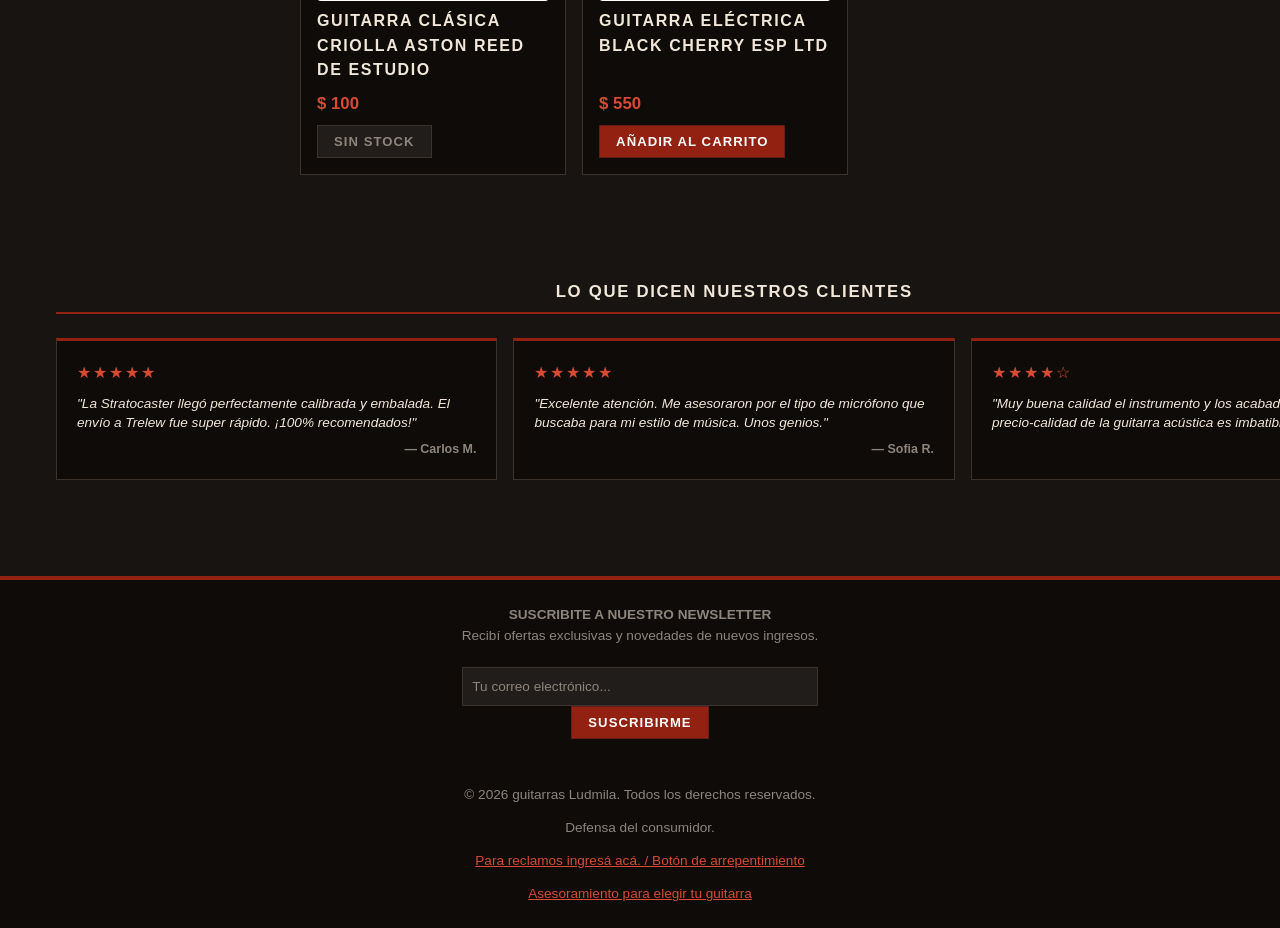
==== commit 1f6b3154: "Enhance visual improvements and functionality across the application, including product detail links" ====
--- a/index.html
+++ b/index.html
@@ -87,33 +87,21 @@
 
             <h2>Guitarras destacadas</h2>
 
-            <article class="producto" data-id="1">
-                <img src="img/Guitarra Eléctrica Stratocaster.webp" alt="Guitarra Eléctrica Stratocaster roja">
-                <h3><a href="producto.html">Guitarra Eléctrica Stratocaster</a></h3>
-                <p>Cuerpo de aliso, mástil de arce y 3 micrófonos single-coil.</p>
-                <p class="precio">$850.00</p>
-                <button type="button">Añadir al carrito</button>
-            </article>
-
-            <article class="producto" data-id="2">
-                <img src="img/Guitarra Electroacústica Dreadnought.webp" alt="Guitarra Electroacústica Dreadnought">
-                <h3><a href="producto.html">Guitarra Electroacústica Dreadnought</a></h3>
-                <p>Tapa de abeto macizo con preamplificador integrado y afinador.</p>
-                <p class="precio">$520.00</p>
-                <button type="button">Añadir al carrito</button>
-            </article>
-
-            <article class="producto" data-id="3">
-                <img src="img/Bajo Leonard Precision Bass De Estudio.webp" alt="Bajo Leonard Precision Bass De Estudio">
-                <h3><a href="producto.html">Bajo Leonard Precision Bass De Estudio</a></h3>
-                <p> Bajo eléctrico tipo Precision 4 cuerdas Cuerpo macizo .</p>
-                <p class="precio">$400.00</p>
-                <button type="button">Añadir al carrito</button>
-            </article>
         </section>
 
         <section id="productos">
             <h2>Todos las guitarras</h2>
+
+            <div class="barra-orden">
+                <label for="ordenar">Ordenar por</label>
+                <select id="ordenar">
+                    <option value="default" selected>Orden original</option>
+                    <option value="precio-asc">Menor precio</option>
+                    <option value="precio-desc">Mayor precio</option>
+                    <option value="nombre-asc">Alfabético (A-Z)</option>
+                    <option value="nombre-desc">Alfabético (Z-A)</option>
+                </select>
+            </div>
         </section>
 
         <section id="resenas">
@@ -163,6 +151,7 @@
         <p><a href="asesoramiento.html">Asesoramiento para elegir tu guitarra</a></p>
     </footer>
     <script src="js/catalogo.js" defer></script>
+    <script src="js/carrito.js" defer></script>
     <script src="js/app.js" defer></script>
 </body>
 
--- a/styles.css
+++ b/styles.css
@@ -200,7 +200,7 @@
    __________________________________________________ */
 button {
     background: var(--rojo);
-    color: var(--negro);
+    color: #ffffff;
     border: 1px solid var(--rojo-oscuro);
     padding: 0.5rem 1rem;
     text-transform: uppercase;
@@ -318,6 +318,87 @@
     grid-column: 1 / -1;
 }
 
+#destacados {
+    display: block;
+}
+
+#destacados h2 {
+    margin-bottom: 1rem;
+}
+
+.carrusel {
+    display: flex;
+    align-items: center;
+    gap: 0.5rem;
+}
+
+.carrusel-viewport {
+    flex: 1;
+    min-width: 0;
+    overflow-x: auto;
+    overflow-y: hidden;
+    scroll-snap-type: x mandatory;
+    scrollbar-width: none;
+    -ms-overflow-style: none;
+    -webkit-overflow-scrolling: touch;
+}
+
+.carrusel-viewport::-webkit-scrollbar {
+    display: none;
+}
+
+.carrusel-pista {
+    display: flex;
+    gap: 1rem;
+}
+
+.carrusel-pista .card {
+    flex: 0 0 calc((100% - 2rem) / 3);
+    scroll-snap-align: start;
+    scroll-snap-stop: always;
+}
+
+.card-descripcion {
+    display: -webkit-box;
+    overflow: hidden;
+    margin: 0;
+    color: var(--gris-metal);
+    font-size: 0.86rem;
+    line-height: 1.4;
+    -webkit-box-orient: vertical;
+}
+
+.carrusel-flecha {
+    display: flex;
+    flex: 0 0 auto;
+    align-items: center;
+    justify-content: center;
+    width: 2.25rem;
+    height: 2.25rem;
+    padding: 0;
+    border-radius: 50%;
+    font-size: 1.5rem;
+    line-height: 1;
+}
+
+.barra-orden {
+    grid-column: 1 / -1;
+    display: flex;
+    flex-wrap: wrap;
+    align-items: center;
+    gap: 0.5rem;
+}
+
+.barra-orden label {
+    font-size: 0.85rem;
+    color: var(--gris-metal);
+}
+
+.barra-orden select {
+    width: auto;
+    min-width: 180px;
+}
+
 /* Componente de Producto (Card) */
 .producto {
     display: flex;
@@ -397,6 +478,14 @@
     letter-spacing: 0.12em;
     color: var(--gris-metal);
     margin-bottom: 0.25rem;
+}
+
+.acciones-producto {
+    display: flex;
+    flex-direction: column;
+    align-items: flex-start;
+    gap: 0.75rem;
+    margin-top: 1rem;
 }
 
 /* Miga de Pan (Breadcrumbs) */
@@ -694,6 +783,15 @@
     font-size: 1.05rem;
 }
 
+.card h3 a {
+    color: var(--crema);
+    text-decoration: none;
+}
+
+.card h3 a:hover {
+    color: var(--rojo-claro);
+}
+
 .card button {
     align-self: flex-start;
 }
@@ -932,6 +1030,16 @@
         height: 170px;
     }
 
+    .carrusel-pista .card {
+        flex-basis: calc((100% - 1rem) / 2);
+    }
+
+    .carrusel-flecha {
+        width: 2rem;
+        height: 2rem;
+        font-size: 1.25rem;
+    }
+
     .resena-card {
         flex: 0 0 calc((100% - 1rem) / 2); /* Muestra 2 tarjetas en tablets */
     }
@@ -951,6 +1059,10 @@
         width: calc(100% - 2rem);
     }
 
+    .carrusel-pista .card {
+        flex-basis: 100%;
+    }
+
     .resena-card {
         flex: 0 0 100%; /* Muestra 1 tarjeta a la vez en móviles */
     }
